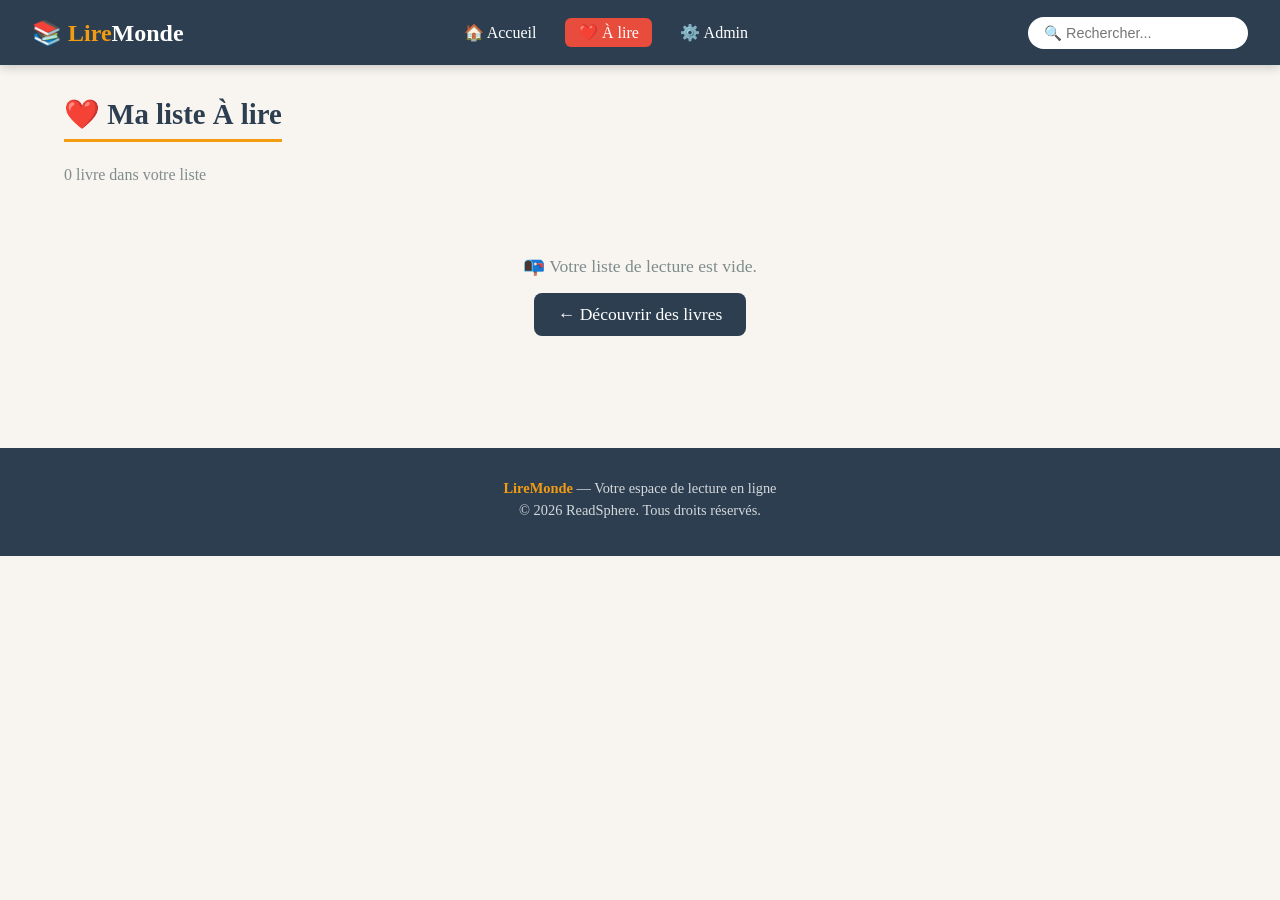
==== alire.html @ 06b48e78 "Jour 3 : modale détails, liste À lire, toggle PATCH, suppression" ====
<!DOCTYPE html>
<html lang="fr">
<head>
  <meta charset="UTF-8" />
  <meta name="viewport" content="width=device-width, initial-scale=1.0" />
  <title>LireMonde — Ma liste À lire</title>
  <link rel="stylesheet" href="css/style.css" />
  <link rel="stylesheet" href="css/alire.css" />
</head>
<body>

  <!-- ═══════════ NAVBAR ═══════════ -->
  <nav class="navbar">
    <div class="navbar-logo">📚 <span>Lire</span>Monde</div>
    <ul class="navbar-liens">
      <li><a href="index.html">🏠 Accueil</a></li>
      <li><a href="alire.html" class="actif">❤️ À lire</a></li>
      <li><a href="admin/admin.html">⚙️ Admin</a></li>
    </ul>
    <div class="navbar-recherche">
      <input type="text" placeholder="🔍 Rechercher..." />
    </div>
  </nav>

  <!-- ═══════════ CONTENU ═══════════ -->
  <main class="contenu-principal">

    <h1 class="titre-section">❤️ Ma liste À lire</h1>
    <p class="compteur-alire" id="compteur-alire">Chargement...</p>

    <!-- Liste générée par JS -->
    <div class="liste-alire" id="liste-alire">
      <p class="message-vide">⏳ Chargement...</p>
    </div>

  </main>

  <!-- ═══════════ FOOTER ═══════════ -->
  <footer>
    <p><strong>LireMonde</strong> — Votre espace de lecture en ligne</p>
    <p>© 2026 ReadSphere. Tous droits réservés.</p>
  </footer>

  <script src="js/api.js"></script>
  <script src="js/alire.js"></script>

</body>
</html>
---- css/style.css ----
/* ============================================
   style.css — Styles globaux LireMonde (Jour 3)
   ============================================ */

/* ─── Variables ──────────────────────────── */
:root {
  --primaire: #2c3e50;
  --secondaire: #e74c3c;
  --accent: #f39c12;
  --succes: #27ae60;
  --fond: #f8f5f0;
  --blanc: #ffffff;
  --texte: #2c3e50;
  --texte-clair: #7f8c8d;
  --ombre: 0 4px 15px rgba(0, 0, 0, 0.1);
  --rayon: 12px;
  --transition: all 0.3s ease;
}

/* ─── Reset ──────────────────────────────── */
* { margin: 0; padding: 0; box-sizing: border-box; }

body {
  font-family: Georgia, serif;
  background-color: var(--fond);
  color: var(--texte);
}

a { text-decoration: none; color: inherit; }

/* ─── Navbar ──────────────────────────────── */
.navbar {
  background-color: var(--primaire);
  color: white;
  padding: 0 2rem;
  height: 65px;
  display: flex;
  align-items: center;
  justify-content: space-between;
  position: sticky;
  top: 0;
  z-index: 100;
  box-shadow: 0 2px 10px rgba(0,0,0,0.2);
}

.navbar-logo { font-size: 1.5rem; font-weight: bold; }
.navbar-logo span { color: var(--accent); }

.navbar-liens { list-style: none; display: flex; gap: 1rem; }

.navbar-liens a {
  color: white;
  padding: 0.4rem 0.8rem;
  border-radius: 6px;
  transition: var(--transition);
}

.navbar-liens a:hover,
.navbar-liens a.actif { background-color: var(--secondaire); }

.navbar-recherche input {
  padding: 0.5rem 1rem;
  border: none;
  border-radius: 20px;
  font-size: 0.9rem;
  width: 220px;
  outline: none;
}

/* ─── Contenu principal ──────────────────── */
.contenu-principal {
  max-width: 1200px;
  margin: 2rem auto;
  padding: 0 1.5rem;
}

.titre-section {
  font-size: 1.8rem;
  color: var(--primaire);
  margin-bottom: 1.5rem;
  padding-bottom: 0.5rem;
  border-bottom: 3px solid var(--accent);
  display: inline-block;
}

/* ─── Filtres genre ──────────────────────── */
.conteneur-filtres {
  display: flex;
  flex-wrap: wrap;
  gap: 0.7rem;
  margin-bottom: 2rem;
}

.btn-filtre {
  padding: 0.5rem 1.2rem;
  border: 2px solid var(--primaire);
  background: white;
  color: var(--primaire);
  border-radius: 20px;
  cursor: pointer;
  font-size: 0.9rem;
  transition: var(--transition);
}

.btn-filtre:hover,
.btn-filtre.actif {
  background-color: var(--primaire);
  color: white;
}

/* ─── Grille livres ──────────────────────── */
.grille-livres {
  display: grid;
  grid-template-columns: repeat(auto-fill, minmax(200px, 1fr));
  gap: 1.5rem;
}

/* ─── Carte livre ────────────────────────── */
.carte-livre {
  background: var(--blanc);
  border-radius: var(--rayon);
  overflow: hidden;
  box-shadow: var(--ombre);
  transition: var(--transition);
}

.carte-livre:hover {
  transform: translateY(-5px);
  box-shadow: 0 8px 25px rgba(0,0,0,0.15);
}

.carte-image {
  position: relative;
  height: 250px;
  overflow: hidden;
}

.carte-image img {
  width: 100%;
  height: 100%;
  object-fit: cover;
}

.badge-genre {
  position: absolute;
  top: 10px;
  left: 10px;
  background: var(--secondaire);
  color: white;
  padding: 0.2rem 0.6rem;
  border-radius: 10px;
  font-size: 0.75rem;
  font-weight: bold;
}

.carte-info { padding: 1rem; }

.carte-titre {
  font-size: 1rem;
  color: var(--primaire);
  margin-bottom: 0.3rem;
}

.carte-auteur {
  font-size: 0.85rem;
  color: var(--texte-clair);
  margin-bottom: 0.8rem;
}

.carte-actions {
  display: flex;
  gap: 0.5rem;
  flex-wrap: wrap;
}

/* ─── Boutons ────────────────────────────── */
.btn-details {
  padding: 0.4rem 0.8rem;
  background-color: var(--primaire);
  color: white;
  border: none;
  border-radius: 6px;
  cursor: pointer;
  font-size: 0.8rem;
  transition: var(--transition);
}

.btn-details:hover { background-color: var(--secondaire); }

.btn-alire {
  padding: 0.4rem 0.8rem;
  background: white;
  color: var(--primaire);
  border: 2px solid var(--primaire);
  border-radius: 6px;
  cursor: pointer;
  font-size: 0.8rem;
  transition: var(--transition);
}

.btn-alire:hover,
.btn-alire.actif {
  background-color: var(--succes);
  border-color: var(--succes);
  color: white;
}

/* ─── MODALE ─────────────────────────────── */
.modale-overlay {
  position: fixed;
  top: 0;
  left: 0;
  width: 100%;
  height: 100%;
  background: rgba(0, 0, 0, 0.6);
  display: flex;
  align-items: center;
  justify-content: center;
  z-index: 1000;
  padding: 1rem;
}

/* Cacher la modale */
.modale-overlay.cachee { display: none; }

.modale-contenu {
  background: white;
  border-radius: var(--rayon);
  max-width: 600px;
  width: 100%;
  max-height: 90vh;
  overflow-y: auto;
  box-shadow: 0 20px 60px rgba(0,0,0,0.3);
  animation: apparaitre 0.3s ease;
}

@keyframes apparaitre {
  from { opacity: 0; transform: scale(0.9); }
  to   { opacity: 1; transform: scale(1); }
}

.modale-header {
  display: flex;
  justify-content: space-between;
  align-items: center;
  padding: 1.2rem 1.5rem;
  border-bottom: 1px solid #eee;
}

.modale-header h2 {
  font-size: 1.3rem;
  color: var(--primaire);
}

.btn-fermer {
  background: none;
  border: none;
  font-size: 1.5rem;
  cursor: pointer;
  color: var(--texte-clair);
  transition: var(--transition);
  line-height: 1;
}

.btn-fermer:hover { color: var(--secondaire); }

.modale-body {
  display: flex;
  gap: 1.5rem;
  padding: 1.5rem;
}

.modale-image {
  width: 160px;
  height: 220px;
  object-fit: cover;
  border-radius: 8px;
  flex-shrink: 0;
  box-shadow: var(--ombre);
}

.modale-details { flex: 1; }

.modale-details p {
  margin-bottom: 0.5rem;
  color: var(--texte-clair);
  font-size: 0.95rem;
}

.modale-description {
  margin-top: 1rem !important;
  color: var(--texte) !important;
  line-height: 1.7;
}

.modale-footer {
  padding: 1rem 1.5rem;
  border-top: 1px solid #eee;
  text-align: right;
}

.modale-footer .btn-alire {
  padding: 0.6rem 1.2rem;
  font-size: 0.95rem;
}

/* ─── Message vide ───────────────────────── */
.message-vide {
  text-align: center;
  padding: 3rem;
  color: var(--texte-clair);
  font-size: 1.1rem;
  grid-column: 1 / -1;
}

/* ─── Footer ─────────────────────────────── */
footer {
  background-color: var(--primaire);
  color: rgba(255,255,255,0.8);
  text-align: center;
  padding: 2rem;
  margin-top: 4rem;
}

footer p { margin-bottom: 0.3rem; font-size: 0.9rem; }
footer strong { color: var(--accent); }

/* ─── Responsive ─────────────────────────── */
@media (max-width: 768px) {
  .navbar { flex-wrap: wrap; height: auto; padding: 1rem; gap: 0.5rem; }
  .navbar-recherche input { width: 150px; }
  .grille-livres { grid-template-columns: repeat(auto-fill, minmax(150px, 1fr)); }
  .modale-body { flex-direction: column; }
  .modale-image { width: 100%; height: 200px; }
}
---- css/alire.css ----
/* ============================================
   alire.css — Styles page "À lire"
   ============================================ */

/* ─── Compteur ───────────────────────────── */
.compteur-alire {
  font-size: 1rem;
  color: var(--texte-clair);
  margin-bottom: 1.5rem;
}

/* ─── Liste À lire ───────────────────────── */
.liste-alire {
  display: flex;
  flex-direction: column;
  gap: 1rem;
}

/* ─── Carte horizontale ──────────────────── */
.carte-alire {
  background: white;
  border-radius: var(--rayon);
  padding: 1rem 1.5rem;
  display: flex;
  align-items: center;
  gap: 1.2rem;
  box-shadow: var(--ombre);
  transition: var(--transition);
}

.carte-alire:hover {
  transform: translateX(5px);
  box-shadow: 0 6px 20px rgba(0,0,0,0.12);
}

.carte-alire img {
  width: 70px;
  height: 95px;
  object-fit: cover;
  border-radius: 6px;
  flex-shrink: 0;
}

.info-alire { flex: 1; }

.info-alire h3 {
  font-size: 1.1rem;
  color: var(--primaire);
  margin-bottom: 0.3rem;
}

.auteur-alire {
  font-size: 0.9rem;
  color: var(--texte-clair);
  margin-bottom: 0.5rem;
}

/* ─── Bouton retirer ─────────────────────── */
.btn-supprimer {
  padding: 0.5rem 1rem;
  background-color: var(--secondaire);
  color: white;
  border: none;
  border-radius: 8px;
  cursor: pointer;
  font-size: 0.85rem;
  transition: var(--transition);
  flex-shrink: 0;
}

.btn-supprimer:hover { opacity: 0.8; }

/* ─── Animation suppression ──────────────── */
.carte-alire.suppression {
  opacity: 0;
  transform: translateX(100px);
  transition: all 0.4s ease;
}

/* ─── Bouton retour accueil ──────────────── */
.btn-retour {
  display: inline-block;
  margin-top: 1rem;
  padding: 0.7rem 1.5rem;
  background-color: var(--primaire);
  color: white;
  border-radius: 8px;
  transition: var(--transition);
}

.btn-retour:hover { background-color: var(--secondaire); }
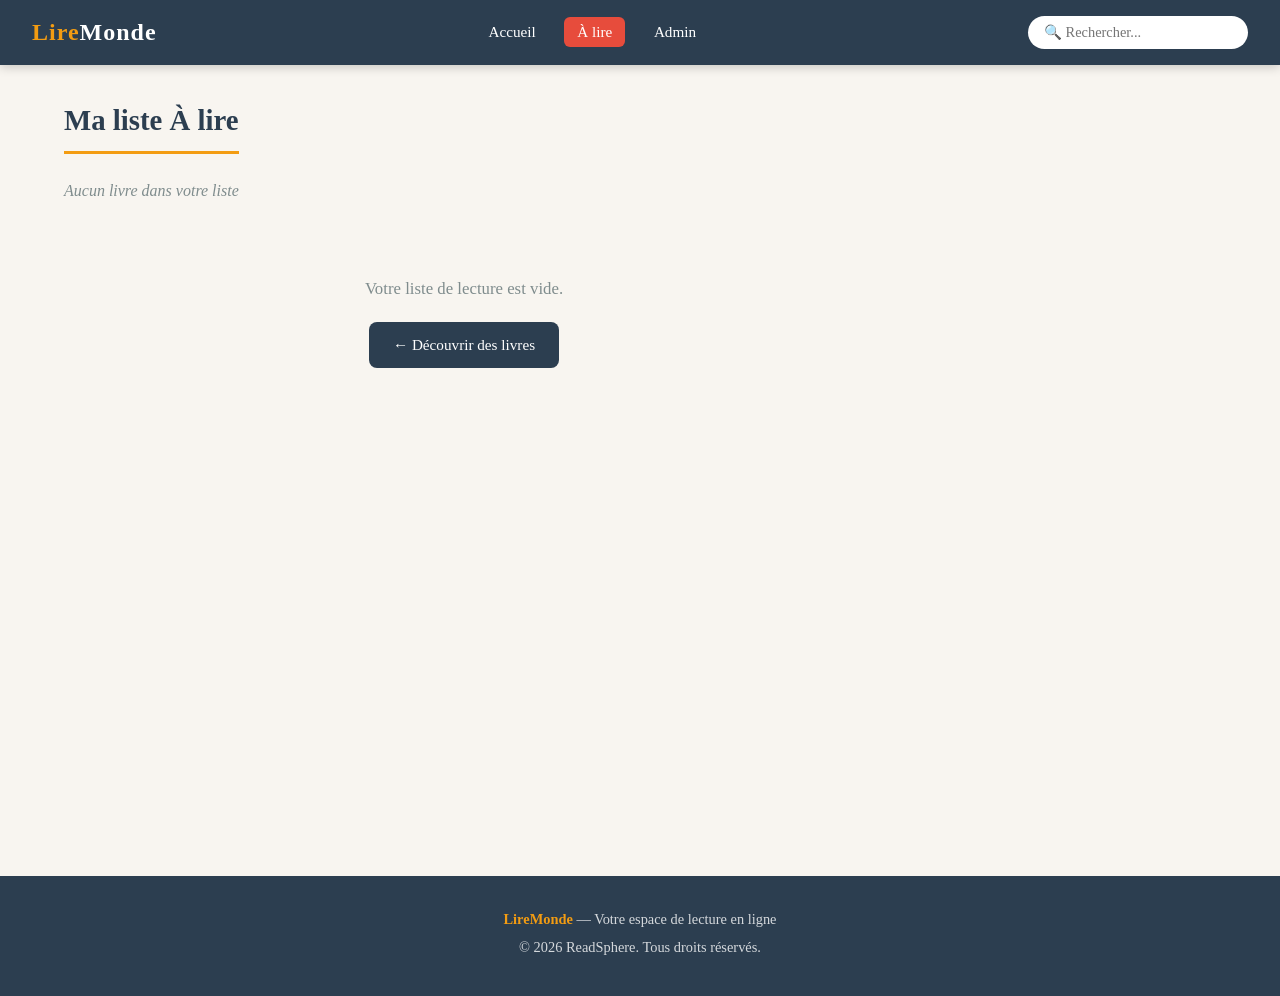
==== commit f3b304f8: "partie admin" ====
--- a/alire.html
+++ b/alire.html
@@ -9,33 +9,29 @@
 </head>
 <body>
 
-  <!-- ═══════════ NAVBAR ═══════════ -->
+  <!-- ══════════════════ NAVBAR ══════════════════ -->
   <nav class="navbar">
-    <div class="navbar-logo">📚 <span>Lire</span>Monde</div>
+    <div class="navbar-logo"><span>Lire</span>Monde</div>
     <ul class="navbar-liens">
-      <li><a href="index.html">🏠 Accueil</a></li>
-      <li><a href="alire.html" class="actif">❤️ À lire</a></li>
-      <li><a href="admin/admin.html">⚙️ Admin</a></li>
+      <li><a href="index.html">Accueil</a></li>
+      <li><a href="alire.html" class="actif">À lire</a></li>
+      <li><a href="admin/admin.html"> Admin</a></li>
     </ul>
     <div class="navbar-recherche">
-      <input type="text" placeholder="🔍 Rechercher..." />
+      <input type="text" placeholder="🔍 Rechercher..." autocomplete="off" />
     </div>
   </nav>
 
-  <!-- ═══════════ CONTENU ═══════════ -->
+  <!-- ══════════════════ CONTENU ══════════════════ -->
   <main class="contenu-principal">
-
-    <h1 class="titre-section">❤️ Ma liste À lire</h1>
+    <h1 class="titre-section">Ma liste À lire</h1>
     <p class="compteur-alire" id="compteur-alire">Chargement...</p>
-
-    <!-- Liste générée par JS -->
     <div class="liste-alire" id="liste-alire">
       <p class="message-vide">⏳ Chargement...</p>
     </div>
-
   </main>
 
-  <!-- ═══════════ FOOTER ═══════════ -->
+  <!-- ══════════════════ FOOTER ══════════════════ -->
   <footer>
     <p><strong>LireMonde</strong> — Votre espace de lecture en ligne</p>
     <p>© 2026 ReadSphere. Tous droits réservés.</p>
--- a/css/style.css
+++ b/css/style.css
@@ -1,34 +1,33 @@
 /* ============================================
-   style.css — Styles globaux LireMonde (Jour 3)
+   style.css — Styles globaux LireMonde
    ============================================ */
 
-/* ─── Variables ──────────────────────────── */
 :root {
-  --primaire: #2c3e50;
-  --secondaire: #e74c3c;
-  --accent: #f39c12;
-  --succes: #27ae60;
-  --fond: #f8f5f0;
-  --blanc: #ffffff;
-  --texte: #2c3e50;
+  --primaire:    #2c3e50;
+  --secondaire:  #e74c3c;
+  --accent:      #f39c12;
+  --succes:      #27ae60;
+  --fond:        #f8f5f0;
+  --blanc:       #ffffff;
+  --texte:       #2c3e50;
   --texte-clair: #7f8c8d;
-  --ombre: 0 4px 15px rgba(0, 0, 0, 0.1);
-  --rayon: 12px;
-  --transition: all 0.3s ease;
-}
-
-/* ─── Reset ──────────────────────────────── */
+  --ombre:       0 4px 15px rgba(0,0,0,0.1);
+  --rayon:       12px;
+  --transition:  all 0.3s ease;
+}
+
 * { margin: 0; padding: 0; box-sizing: border-box; }
 
 body {
   font-family: Georgia, serif;
   background-color: var(--fond);
   color: var(--texte);
+  line-height: 1.6;
 }
 
 a { text-decoration: none; color: inherit; }
 
-/* ─── Navbar ──────────────────────────────── */
+/* ─── NAVBAR ──────────────────────────────── */
 .navbar {
   background-color: var(--primaire);
   color: white;
@@ -43,7 +42,7 @@
   box-shadow: 0 2px 10px rgba(0,0,0,0.2);
 }
 
-.navbar-logo { font-size: 1.5rem; font-weight: bold; }
+.navbar-logo { font-size: 1.5rem; font-weight: bold; letter-spacing: 1px; }
 .navbar-logo span { color: var(--accent); }
 
 .navbar-liens { list-style: none; display: flex; gap: 1rem; }
@@ -53,6 +52,7 @@
   padding: 0.4rem 0.8rem;
   border-radius: 6px;
   transition: var(--transition);
+  font-size: 0.95rem;
 }
 
 .navbar-liens a:hover,
@@ -65,13 +65,15 @@
   font-size: 0.9rem;
   width: 220px;
   outline: none;
-}
-
-/* ─── Contenu principal ──────────────────── */
+  font-family: inherit;
+}
+
+/* ─── CONTENU ────────────────────────────── */
 .contenu-principal {
   max-width: 1200px;
   margin: 2rem auto;
   padding: 0 1.5rem;
+  min-height: calc(100vh - 65px - 120px);
 }
 
 .titre-section {
@@ -83,7 +85,7 @@
   display: inline-block;
 }
 
-/* ─── Filtres genre ──────────────────────── */
+/* ─── FILTRES GENRE ──────────────────────── */
 .conteneur-filtres {
   display: flex;
   flex-wrap: wrap;
@@ -99,23 +101,21 @@
   border-radius: 20px;
   cursor: pointer;
   font-size: 0.9rem;
+  font-family: inherit;
   transition: var(--transition);
 }
 
 .btn-filtre:hover,
-.btn-filtre.actif {
-  background-color: var(--primaire);
-  color: white;
-}
-
-/* ─── Grille livres ──────────────────────── */
+.btn-filtre.actif { background-color: var(--primaire); color: white; }
+
+/* ─── GRILLE LIVRES ──────────────────────── */
 .grille-livres {
   display: grid;
   grid-template-columns: repeat(auto-fill, minmax(200px, 1fr));
   gap: 1.5rem;
 }
 
-/* ─── Carte livre ────────────────────────── */
+/* ─── CARTE LIVRE ────────────────────────── */
 .carte-livre {
   background: var(--blanc);
   border-radius: var(--rayon);
@@ -133,32 +133,40 @@
   position: relative;
   height: 250px;
   overflow: hidden;
+  background: #eee;
 }
 
 .carte-image img {
   width: 100%;
   height: 100%;
   object-fit: cover;
+  display: block;
 }
 
 .badge-genre {
-  position: absolute;
-  top: 10px;
-  left: 10px;
+  display: none;
+}
+.carte-info { padding: 1rem; }
+
+.carte-info .badge-genre {
+  display: inline-block;
+  position: static;
   background: var(--secondaire);
   color: white;
-  padding: 0.2rem 0.6rem;
-  border-radius: 10px;
-  font-size: 0.75rem;
+  padding: 0.15rem 0.5rem;
+  border-radius: 6px;
+  font-size: 0.68rem;
   font-weight: bold;
-}
-
-.carte-info { padding: 1rem; }
+  margin-bottom: 0.5rem;
+}
 
 .carte-titre {
   font-size: 1rem;
   color: var(--primaire);
   margin-bottom: 0.3rem;
+  white-space: nowrap;
+  overflow: hidden;
+  text-overflow: ellipsis;
 }
 
 .carte-auteur {
@@ -167,13 +175,9 @@
   margin-bottom: 0.8rem;
 }
 
-.carte-actions {
-  display: flex;
-  gap: 0.5rem;
-  flex-wrap: wrap;
-}
-
-/* ─── Boutons ────────────────────────────── */
+.carte-actions { display: flex; gap: 0.5rem; flex-wrap: wrap; }
+
+/* ─── BOUTONS ────────────────────────────── */
 .btn-details {
   padding: 0.4rem 0.8rem;
   background-color: var(--primaire);
@@ -182,6 +186,7 @@
   border-radius: 6px;
   cursor: pointer;
   font-size: 0.8rem;
+  font-family: inherit;
   transition: var(--transition);
 }
 
@@ -195,6 +200,7 @@
   border-radius: 6px;
   cursor: pointer;
   font-size: 0.8rem;
+  font-family: inherit;
   transition: var(--transition);
 }
 
@@ -208,11 +214,9 @@
 /* ─── MODALE ─────────────────────────────── */
 .modale-overlay {
   position: fixed;
-  top: 0;
-  left: 0;
-  width: 100%;
-  height: 100%;
-  background: rgba(0, 0, 0, 0.6);
+  top: 0; left: 0;
+  width: 100%; height: 100%;
+  background: rgba(0,0,0,0.65);
   display: flex;
   align-items: center;
   justify-content: center;
@@ -220,22 +224,21 @@
   padding: 1rem;
 }
 
-/* Cacher la modale */
 .modale-overlay.cachee { display: none; }
 
 .modale-contenu {
   background: white;
   border-radius: var(--rayon);
-  max-width: 600px;
+  max-width: 620px;
   width: 100%;
   max-height: 90vh;
   overflow-y: auto;
   box-shadow: 0 20px 60px rgba(0,0,0,0.3);
-  animation: apparaitre 0.3s ease;
+  animation: apparaitre 0.25s ease;
 }
 
 @keyframes apparaitre {
-  from { opacity: 0; transform: scale(0.9); }
+  from { opacity: 0; transform: scale(0.92); }
   to   { opacity: 1; transform: scale(1); }
 }
 
@@ -247,89 +250,72 @@
   border-bottom: 1px solid #eee;
 }
 
-.modale-header h2 {
-  font-size: 1.3rem;
-  color: var(--primaire);
-}
+.modale-header h2 { font-size: 1.25rem; color: var(--primaire); flex: 1; margin-right: 1rem; }
 
 .btn-fermer {
   background: none;
   border: none;
-  font-size: 1.5rem;
+  font-size: 1.4rem;
   cursor: pointer;
   color: var(--texte-clair);
   transition: var(--transition);
-  line-height: 1;
-}
-
-.btn-fermer:hover { color: var(--secondaire); }
-
-.modale-body {
-  display: flex;
-  gap: 1.5rem;
-  padding: 1.5rem;
-}
+  padding: 0.2rem 0.4rem;
+  border-radius: 4px;
+}
+
+.btn-fermer:hover { color: var(--secondaire); background: #f5f5f5; }
+
+.modale-body { display: flex; gap: 1.5rem; padding: 1.5rem; }
 
 .modale-image {
-  width: 160px;
-  height: 220px;
+  width: 150px;
+  height: 210px;
   object-fit: cover;
   border-radius: 8px;
   flex-shrink: 0;
   box-shadow: var(--ombre);
+  background: #eee;
 }
 
 .modale-details { flex: 1; }
-
-.modale-details p {
-  margin-bottom: 0.5rem;
-  color: var(--texte-clair);
-  font-size: 0.95rem;
-}
-
-.modale-description {
-  margin-top: 1rem !important;
-  color: var(--texte) !important;
-  line-height: 1.7;
-}
-
-.modale-footer {
-  padding: 1rem 1.5rem;
-  border-top: 1px solid #eee;
-  text-align: right;
-}
-
-.modale-footer .btn-alire {
-  padding: 0.6rem 1.2rem;
-  font-size: 0.95rem;
-}
-
-/* ─── Message vide ───────────────────────── */
+.modale-details p { margin-bottom: 0.6rem; color: var(--texte-clair); font-size: 0.95rem; }
+.modale-description { margin-top: 0.8rem !important; color: var(--texte) !important; line-height: 1.7; font-size: 0.9rem !important; }
+
+.modale-footer { padding: 1rem 1.5rem; border-top: 1px solid #eee; text-align: right; }
+.modale-footer .btn-alire { padding: 0.6rem 1.4rem; font-size: 0.95rem; }
+
+/* ─── MESSAGE VIDE ───────────────────────── */
 .message-vide {
   text-align: center;
-  padding: 3rem;
+  padding: 3rem 1rem;
   color: var(--texte-clair);
-  font-size: 1.1rem;
+  font-size: 1.05rem;
   grid-column: 1 / -1;
 }
 
-/* ─── Footer ─────────────────────────────── */
+/* ─── FOOTER ─────────────────────────────── */
 footer {
   background-color: var(--primaire);
   color: rgba(255,255,255,0.8);
   text-align: center;
-  padding: 2rem;
+  padding: 2rem 1rem;
   margin-top: 4rem;
 }
 
 footer p { margin-bottom: 0.3rem; font-size: 0.9rem; }
 footer strong { color: var(--accent); }
 
-/* ─── Responsive ─────────────────────────── */
+/* ─── RESPONSIVE ─────────────────────────── */
 @media (max-width: 768px) {
-  .navbar { flex-wrap: wrap; height: auto; padding: 1rem; gap: 0.5rem; }
-  .navbar-recherche input { width: 150px; }
-  .grille-livres { grid-template-columns: repeat(auto-fill, minmax(150px, 1fr)); }
+  .navbar { flex-wrap: wrap; height: auto; padding: 0.8rem 1rem; gap: 0.6rem; }
+  .navbar-recherche input { width: 140px; }
+  .grille-livres { grid-template-columns: repeat(auto-fill, minmax(150px, 1fr)); gap: 1rem; }
   .modale-body { flex-direction: column; }
   .modale-image { width: 100%; height: 200px; }
+  .titre-section { font-size: 1.4rem; }
+}
+
+@media (max-width: 480px) {
+  .navbar-liens a { font-size: 0.8rem; padding: 0.3rem 0.5rem; }
+  .navbar-recherche input { width: 120px; font-size: 0.8rem; }
 }
--- a/css/alire.css
+++ b/css/alire.css
@@ -2,19 +2,14 @@
    alire.css — Styles page "À lire"
    ============================================ */
 
-/* ─── Compteur ───────────────────────────── */
 .compteur-alire {
   font-size: 1rem;
   color: var(--texte-clair);
   margin-bottom: 1.5rem;
+  font-style: italic;
 }
 
-/* ─── Liste À lire ───────────────────────── */
-.liste-alire {
-  display: flex;
-  flex-direction: column;
-  gap: 1rem;
-}
+.liste-alire { display: flex; flex-direction: column; gap: 1rem; max-width: 800px; }
 
 /* ─── Carte horizontale ──────────────────── */
 .carte-alire {
@@ -28,31 +23,30 @@
   transition: var(--transition);
 }
 
-.carte-alire:hover {
-  transform: translateX(5px);
-  box-shadow: 0 6px 20px rgba(0,0,0,0.12);
-}
+.carte-alire:hover { transform: translateX(6px); box-shadow: 0 6px 20px rgba(0,0,0,0.12); }
 
 .carte-alire img {
-  width: 70px;
-  height: 95px;
+  width: 70px; height: 95px;
   object-fit: cover;
   border-radius: 6px;
   flex-shrink: 0;
+  background: #eee;
 }
 
 .info-alire { flex: 1; }
+.info-alire h3 { font-size: 1.1rem; color: var(--primaire); margin-bottom: 0.3rem; }
 
-.info-alire h3 {
-  font-size: 1.1rem;
-  color: var(--primaire);
-  margin-bottom: 0.3rem;
-}
+.auteur-alire { font-size: 0.9rem; color: var(--texte-clair); margin-bottom: 0.5rem; }
 
-.auteur-alire {
-  font-size: 0.9rem;
-  color: var(--texte-clair);
-  margin-bottom: 0.5rem;
+/* Badge genre dans la liste À lire */
+.badge-genre-alire {
+  display: inline-block;
+  background: var(--secondaire);
+  color: white;
+  padding: 0.2rem 0.6rem;
+  border-radius: 10px;
+  font-size: 0.75rem;
+  font-weight: bold;
 }
 
 /* ─── Bouton retirer ─────────────────────── */
@@ -64,28 +58,38 @@
   border-radius: 8px;
   cursor: pointer;
   font-size: 0.85rem;
+  font-family: inherit;
   transition: var(--transition);
   flex-shrink: 0;
+  white-space: nowrap;
 }
 
-.btn-supprimer:hover { opacity: 0.8; }
+.btn-supprimer:hover { opacity: 0.8; transform: scale(1.05); }
 
-/* ─── Animation suppression ──────────────── */
+/* ─── Animation de suppression ───────────── */
 .carte-alire.suppression {
   opacity: 0;
-  transform: translateX(100px);
+  transform: translateX(120px);
   transition: all 0.4s ease;
 }
 
 /* ─── Bouton retour accueil ──────────────── */
 .btn-retour {
   display: inline-block;
-  margin-top: 1rem;
+  margin-top: 1.2rem;
   padding: 0.7rem 1.5rem;
   background-color: var(--primaire);
   color: white;
   border-radius: 8px;
+  font-size: 0.95rem;
   transition: var(--transition);
 }
 
-.btn-retour:hover { background-color: var(--secondaire); }+.btn-retour:hover { background-color: var(--secondaire); }
+
+/* ─── Responsive ─────────────────────────── */
+@media (max-width: 600px) {
+  .carte-alire { flex-wrap: wrap; padding: 1rem; }
+  .carte-alire img { width: 55px; height: 75px; }
+  .btn-supprimer { width: 100%; margin-top: 0.5rem; }
+}
